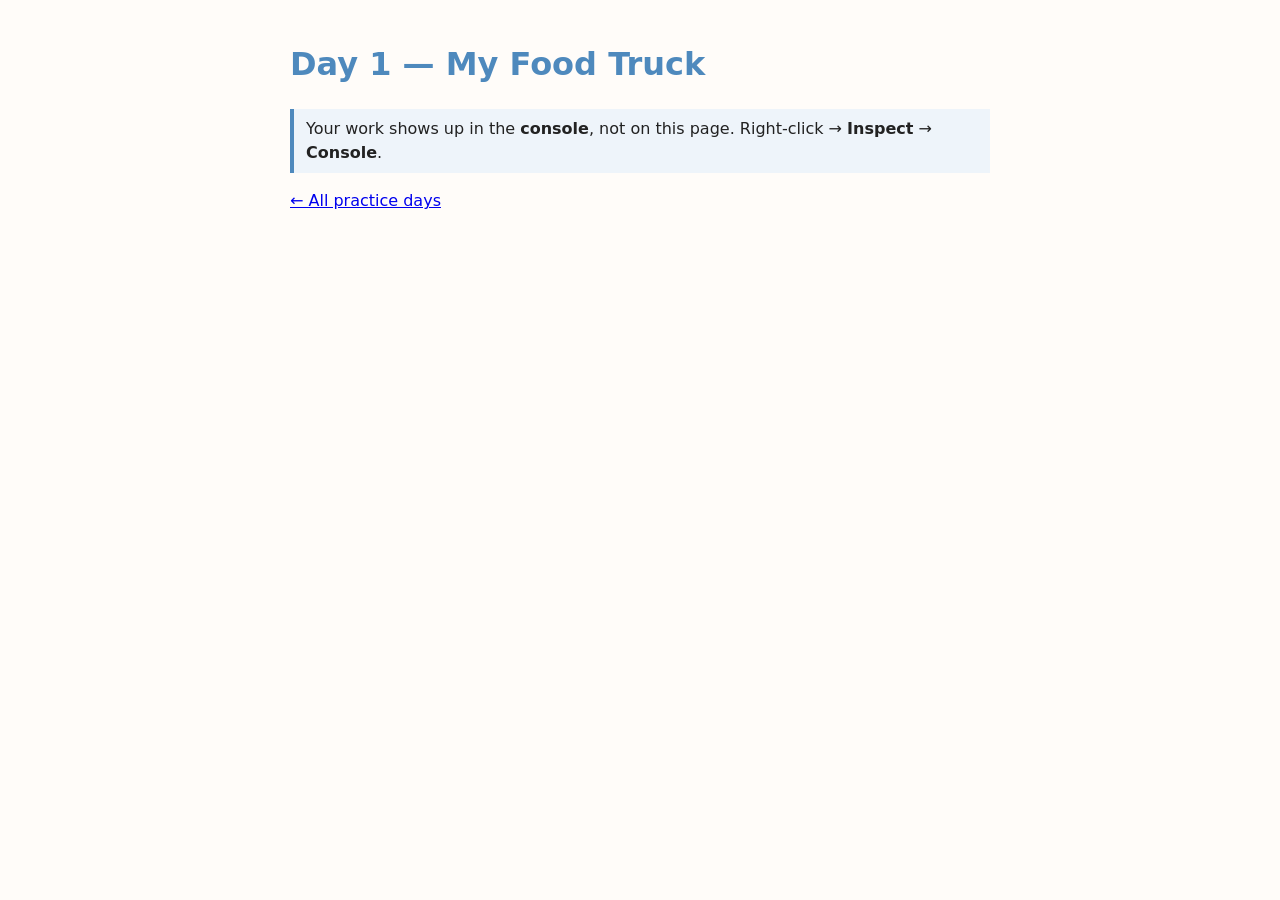
==== week-3/day-1/index.html @ e4f177fb "initial commit" ====
<!DOCTYPE html>
<html lang="en">
<head>
  <meta charset="UTF-8">
  <meta name="viewport" content="width=device-width, initial-scale=1.0">
  <title>Day 1 — My Food Truck</title>
  <link rel="stylesheet" href="../../style.css">
</head>
<body>
  <h1>Day 1 — My Food Truck</h1>
  <p class="tip">Your work shows up in the <strong>console</strong>, not on this page.
    Right-click → <strong>Inspect</strong> → <strong>Console</strong>.</p>
  <p><a href="../../index.html">← All practice days</a></p>

  <script src="script.js"></script>
</body>
</html>
---- style.css ----
body {
  font-family: system-ui, sans-serif;
  max-width: 700px;
  margin: 40px auto;
  padding: 0 16px;
  line-height: 1.5;
  background: #fffcf9;
  color: #222;
}

h1 {
  color: #4e89bd;
}

.tip {
  background: #eef4fa;
  border-left: 4px solid #4e89bd;
  padding: 8px 12px;
}

code {
  background: #f0f0f0;
  padding: 1px 4px;
  border-radius: 3px;
}
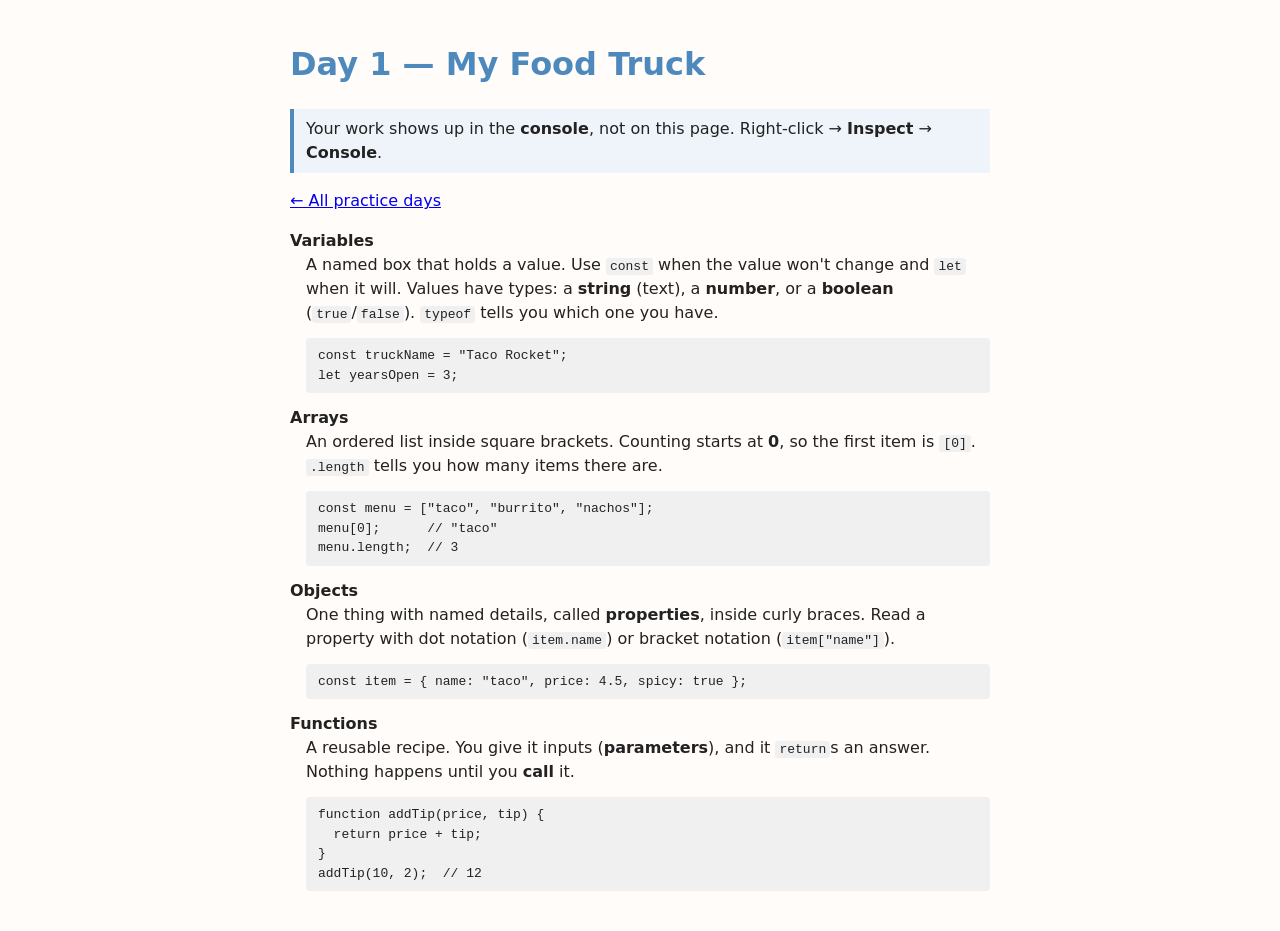
==== commit 4bb5c694: "Updated pages" ====
--- a/week-3/day-1/index.html
+++ b/week-3/day-1/index.html
@@ -1,17 +1,61 @@
-<!DOCTYPE html>
+<!doctype html>
 <html lang="en">
-<head>
-  <meta charset="UTF-8">
-  <meta name="viewport" content="width=device-width, initial-scale=1.0">
-  <title>Day 1 — My Food Truck</title>
-  <link rel="stylesheet" href="../../style.css">
-</head>
-<body>
-  <h1>Day 1 — My Food Truck</h1>
-  <p class="tip">Your work shows up in the <strong>console</strong>, not on this page.
-    Right-click → <strong>Inspect</strong> → <strong>Console</strong>.</p>
-  <p><a href="../../index.html">← All practice days</a></p>
+  <head>
+    <meta charset="UTF-8" />
+    <meta name="viewport" content="width=device-width, initial-scale=1.0" />
+    <title>Day 1 — My Food Truck</title>
+    <link rel="stylesheet" href="../../style.css" />
+  </head>
+  <body>
+    <h1>Day 1 — My Food Truck</h1>
+    <p class="tip">
+      Your work shows up in the <strong>console</strong>, not on this page.
+      Right-click → <strong>Inspect</strong> → <strong>Console</strong>.
+    </p>
+    <p><a href="../../index.html">← All practice days</a></p>
 
-  <script src="script.js"></script>
-</body>
+    <dl>
+      <dt>Variables</dt>
+      <dd>
+        A named box that holds a value. Use <code>const</code> when the value
+        won't change and <code>let</code> when it will. Values have types: a
+        <strong>string</strong> (text), a <strong>number</strong>, or a
+        <strong>boolean</strong> (<code>true</code>/<code>false</code>).
+        <code>typeof</code> tells you which one you have.
+        <pre><code>const truckName = "Taco Rocket";
+let yearsOpen = 3;</code></pre>
+      </dd>
+
+      <dt>Arrays</dt>
+      <dd>
+        An ordered list inside square brackets. Counting starts at
+        <strong>0</strong>, so the first item is <code>[0]</code>.
+        <code>.length</code> tells you how many items there are.
+        <pre><code>const menu = ["taco", "burrito", "nachos"];
+menu[0];      // "taco"
+menu.length;  // 3</code></pre>
+      </dd>
+
+      <dt>Objects</dt>
+      <dd>
+        One thing with named details, called <strong>properties</strong>, inside
+        curly braces. Read a property with dot notation (<code>item.name</code>)
+        or bracket notation (<code>item["name"]</code>).
+        <pre><code>const item = { name: "taco", price: 4.5, spicy: true };</code></pre>
+      </dd>
+
+      <dt>Functions</dt>
+      <dd>
+        A reusable recipe. You give it inputs (<strong>parameters</strong>), and
+        it <code>return</code>s an answer. Nothing happens until you
+        <strong>call</strong> it.
+        <pre><code>function addTip(price, tip) {
+  return price + tip;
+}
+addTip(10, 2);  // 12</code></pre>
+      </dd>
+    </dl>
+
+    <script src="script.js"></script>
+  </body>
 </html>
--- a/style.css
+++ b/style.css
@@ -23,3 +23,23 @@
   padding: 1px 4px;
   border-radius: 3px;
 }
+
+pre {
+  background: #f0f0f0;
+  padding: 8px 12px;
+  border-radius: 4px;
+  overflow-x: auto;
+}
+
+pre code {
+  padding: 0;
+}
+
+dt {
+  font-weight: bold;
+  margin-top: 12px;
+}
+
+dd {
+  margin-left: 16px;
+}
